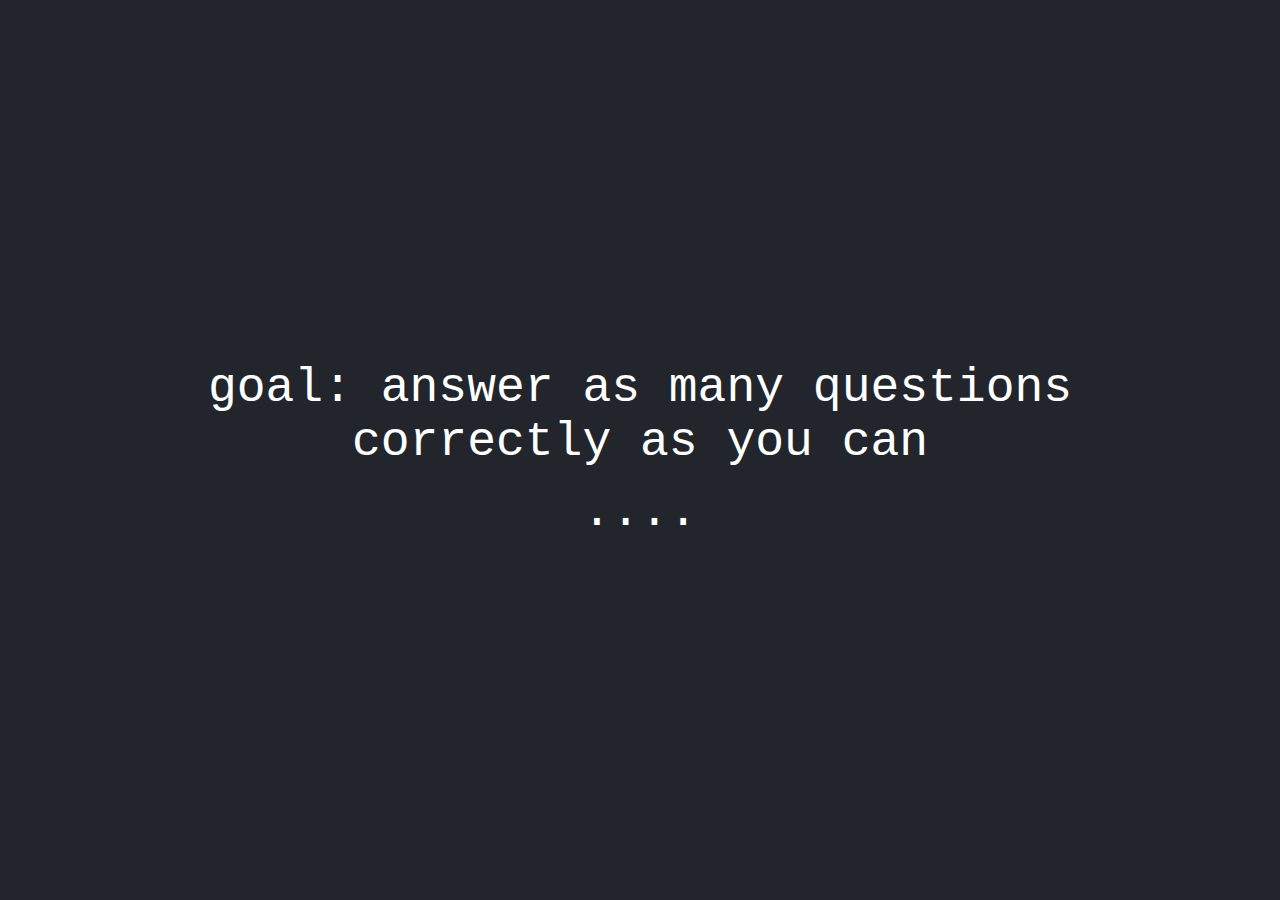
==== final-project.html @ ed9d17c6 "Merge branch 'master' into gh-pages" ====
<!DOCTYPE html>
<html lang="en">
<head>
  <meta charset="utf-8">
  <title>Minor in Writing Portfolio - Bailey Stein</title>
  <link rel="stylesheet" href="css/final-project.css">
</head>

<body>
  <div id="parentContainer">
    <div id="content">
      <p id="story" class="largeFont">goal: answer as many questions correctly as you can<p>
      <p id="loading" class="largeFont">....</p>
    </div>
  </div>

  <script src="https://code.jquery.com/jquery-3.3.1.slim.min.js" integrity="sha384-q8i/X+965DzO0rT7abK41JStQIAqVgRVzpbzo5smXKp4YfRvH+8abtTE1Pi6jizo" crossorigin="anonymous"></script>
  <script src="js/final-project.js"></script>
</body>

</html>
---- css/final-project.css ----
html, body {
  background-color: #22252C;
  margin: 0;
  /* Disable scrolling */
  height: 100%;
  overflow: hidden;
}

p {
  color: white;
  text-align: center;
  font-family: 'Courier';
}

/* TODO - disable text selection */

#parentContainer {
  /* center everything within the parent container */
  height: 100vh;
  display: flex;
  align-items: center;
  justify-content: center;
}

.largeFont {
  font-size: 3em;
  max-width: 960px;
  margin: 0 14px 0 14px;
}
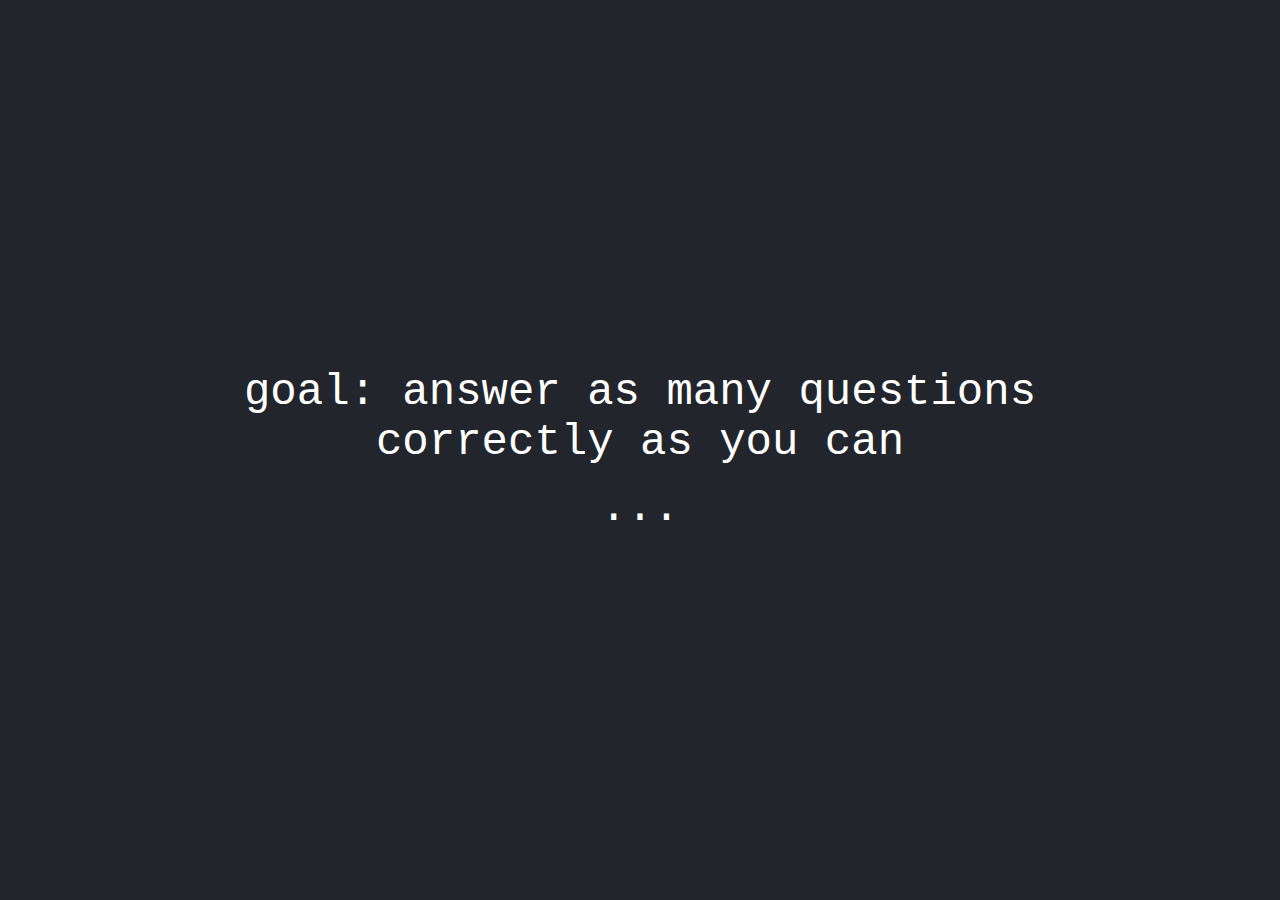
==== commit 80fdbd8b: "Merge branch 'master' into gh-pages" ====
--- a/final-project.html
+++ b/final-project.html
@@ -8,9 +8,13 @@
 
 <body>
   <div id="parentContainer">
-    <div id="content">
+    <div id="storyContainer">
       <p id="story" class="largeFont">goal: answer as many questions correctly as you can<p>
-      <p id="loading" class="largeFont">....</p>
+      <p id="loading" class="largeFont">...</p>
+    </div>
+    <div id="questionContainer">
+      <p id="question" class="largeFont" />
+      <div id="optionContainer" />
     </div>
   </div>
 
--- a/css/final-project.css
+++ b/css/final-project.css
@@ -6,7 +6,7 @@
   overflow: hidden;
 }
 
-p {
+p, button {
   color: white;
   text-align: center;
   font-family: 'Courier';
@@ -23,7 +23,31 @@
 }
 
 .largeFont {
-  font-size: 3em;
-  max-width: 960px;
+  font-size: 2.75em;
+  max-width: 1000px;
   margin: 0 14px 0 14px;
 }
+
+#questionContainer {
+  display: none;
+}
+
+#optionContainer {
+  display: flex;
+  align-items: center;
+  justify-content: center;
+  margin-top: 60px;
+}
+
+.option {
+  background-color: #E14658;
+  border: none;
+  outline: none;
+  cursor: pointer;
+  font-size: 2em;
+  height: 75px;
+  width: 250px;
+  margin-left: 30px;
+  margin-right: 30px;
+  margin-bottom: 0px;
+}
